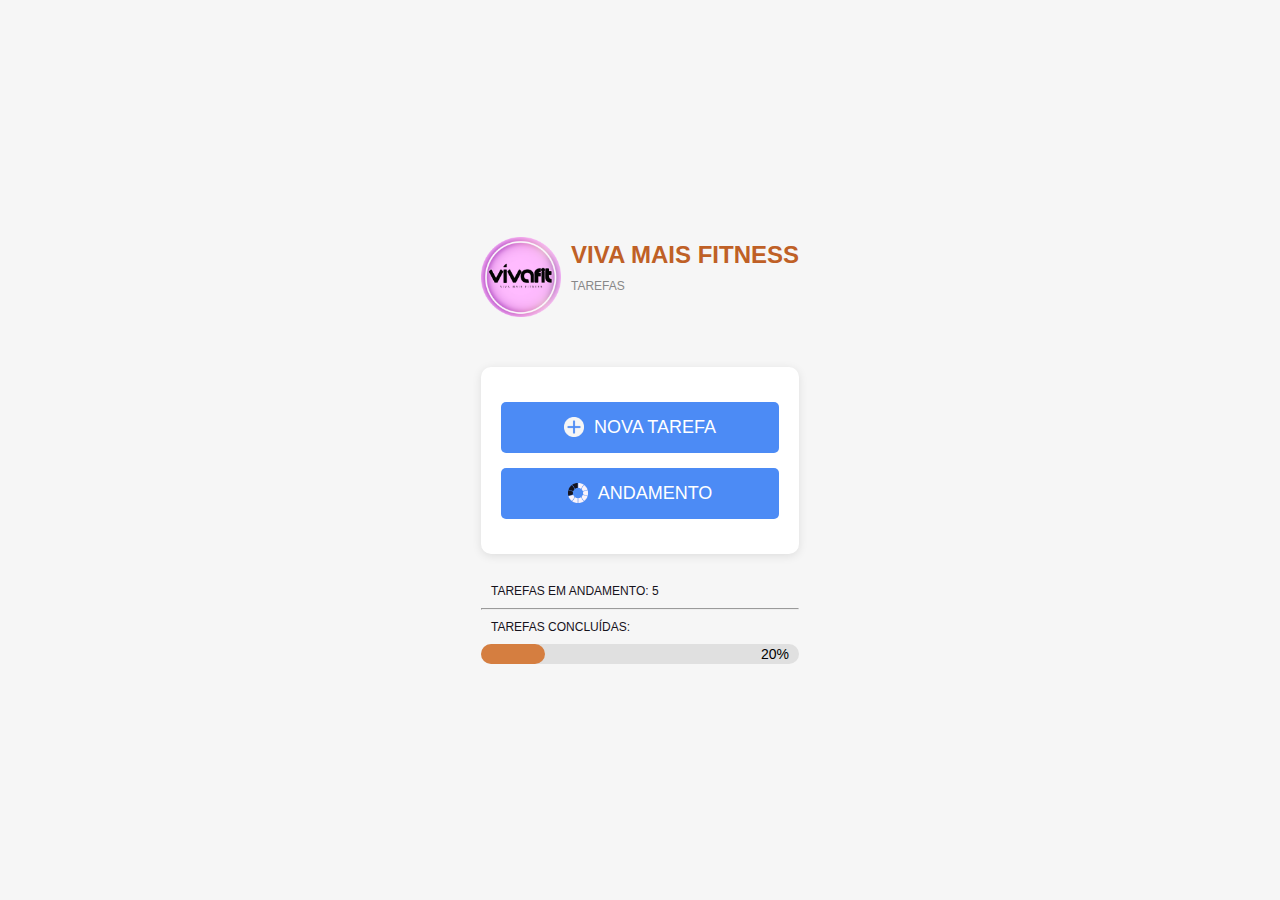
==== index.html @ 5495fe43 "First commit" ====
<!DOCTYPE html>
<html lang="pt-BR">
<head>
    <meta charset="UTF-8">
    <meta name="viewport" content="width=device-width, initial-scale=1.0">
    <title>Controle de Tarefas</title>
    <link rel="stylesheet" href="style.css">
</head>
<body>
    <div class="container">
         <!-- Menu Tela -->
         <div class="screen" id="menu">
            <div class="container">
                <div class="logo">
                    <img src="assets/logo.png" alt="Logo Viva Mais Fitness">
                    <div>
                        <h1 class="logo-text">VIVA MAIS FITNESS</h1>
                        <p>TAREFAS</p>
                    </div>
                </div>
                <div class="buttons">
                    <button onclick="page_name()" class="btn">
                        <img src="assets/plus.png" alt="Icone Novo">
                        NOVA TAREFA
                    </button>
                    <button class="btn">
                        <img src="assets/icon.png" alt="Icone andamento">
                        ANDAMENTO
                    </button>
                </div>
                <div class="status">
                    <p class="status-p">TAREFAS EM ANDAMENTO: 5</p>
                    <hr>
                    <p class="status-p">TAREFAS CONCLUÍDAS:</p>
                    <div class="progress-bar">
                        <div class="progress"></div>
                        <span class="progress-text">20%</span>
                    </div>
                </div>
            </div>
        </div>
        <!-- Primeira Tela: Seleção do Nome -->
        <!--<div class="screen" id="screen1">
            <h2>Selecione seu nome:</h2>
            <select id="nomeFuncionario">
                <option value="" disabled selected>Escolha seu nome</option>
                <option value="João">João</option>
                <option value="Maria">Maria</option>
                <option value="Carlos">Carlos</option> -->
                <!-- Adicione mais funcionários aqui -->
            <!--</select>
            <button onclick="nextScreen(2)">Avançar</button>
        </div> -->

        <!-- Segunda Tela: Escolha da Função -->
        <!--<div class="screen" id="screen2" style="display:none;">
            <h2>Selecione a função:</h2>
            <button class="funcao-btn" onclick="setFuncao('Cortar')">Cortar</button>
            <button class="funcao-btn" onclick="setFuncao('Costurar')">Costurar</button>
        </div> -->

        <!-- Terceira Tela: Inserção de Quantidades -->
        <!--<div class="screen" id="screen3" style="display:none;">
            <h2>Insira as quantidades por tamanho:</h2>
            <label>Modelo:</label>
            <input type="text" id="modelo" placeholder="Nome do modelo">
            <div class="quantidades">
                <label>P:</label>
                <input type="number" id="quantidadeP" min="0" placeholder="0">
            </div>
            <div class="quantidades">
                <label>M:</label>
                <input type="number" id="quantidadeM" min="0" placeholder="0">
            </div>
            <div class="quantidades">
                <label>G:</label>
                <input type="number" id="quantidadeG" min="0" placeholder="0">
            </div>
            <div class="quantidades">
                <label>GG:</label>
                <input type="number" id="quantidadeGG" min="0" placeholder="0">
            </div>
            <button onclick="iniciarTarefa()">Iniciar Tarefa</button>
        </div> -->

        <!-- Quarta Tela: Tarefas em Andamento -->
        <!--<div class="screen" id="screen4" style="display:none;">
            <h2>Tarefa em andamento:</h2>
            <p>Nome: <span id="funcionarioDisplay"></span></p>
            <p>Função: <span id="funcaoDisplay"></span></p>
            <p>Modelo: <span id="modeloDisplay"></span></p>
            <p>Quantidades - P: <span id="quantidadePDisplay"></span>, M: <span id="quantidadeMDisplay"></span>, G: <span id="quantidadeGDisplay"></span>, GG: <span id="quantidadeGGDisplay"></span></p>
            <button onclick="finalizarTarefa()">Finalizar Tarefa</button>
            <button onclick="novaTarefa()">Iniciar Nova Tarefa</button>
        </div> -->
    </div>

    <script src="script.js"></script>
</body>
</html>
---- style.css ----
* {
    margin: 0;
    padding: 0;
    box-sizing: border-box;
}

body {
    font-family: Arial, sans-serif;
    background-color: #f6f6f6;
    display: flex;
    justify-content: center;
    align-items: center;
    height: 100vh;
}

.container {
    max-width: 800px;
    width: 100%;
    padding: 10px;
    text-align: center;
    display: flex;
    flex-direction: column;
    justify-content: center;
    align-items: center;
}

.logo {
    display: flex;
    justify-content: center;
    align-items: center;
}

.logo div {
    display: block;
    justify-content: start;
    align-items: flex-start;
    text-align: start;
}

.logo img {
    width: 80px;
    height: 80px;
}

.logo-text {
    font-size: 24px;
    color: #bf6026;
    font-weight: bold;
    margin-left: 10px;
}

p {
    color: #bf6026;
    margin-top: 10px;
    margin-bottom: 20px;
    font-size: 12px;
    align-items: flex-start;
    color: #888888;
    margin-left: 10px;
}

button {
   cursor: pointer; 
   border: none;
}

.buttons {
    width: 100%;
    margin-top: 50px;
    justify-content: center;
    align-items: center;
    padding: 50px;
    background-color: #FFFFFF;
    border-radius: 10px;
    box-shadow: 0 2px 10px rgba(0, 0, 0, 0.1);
    padding: 20px;
    cursor: pointer; 
    border: none;
}

.btn {
    display: block;
    width: 100%;
    background-color: #4c8bf5;
    color: white;
    padding: 15px;
    border-radius: 5px;
    font-size: 18px;
    margin: 15px 0;
    text-decoration: none;
    text-align: center;
    display: flex;
    align-items: center;
    justify-content: center;
}

.btn img {
    width: 20px;
    height: 20px;
    margin-right: 10px;
}

.status {
    width: 100%;
    margin-top: 20px;
    text-align: left;
}

.status-p {
    font-size: 12px;
    margin-bottom: 10px;
    color: #16131c;
}

hr {
    background-color: #888888;
}

.progress-bar {
    width: 100%;
    background-color: #e0e0e0;
    border-radius: 15px;
    height: 20px;
    position: relative;
}

.progress {
    width: 20%;
    background-color: #d57e40;
    height: 100%;
    border-radius: 15px;
}

.progress-text {
    position: absolute;
    right: 10px;
    top: 0;
    font-size: 14px;
    line-height: 20px;
}
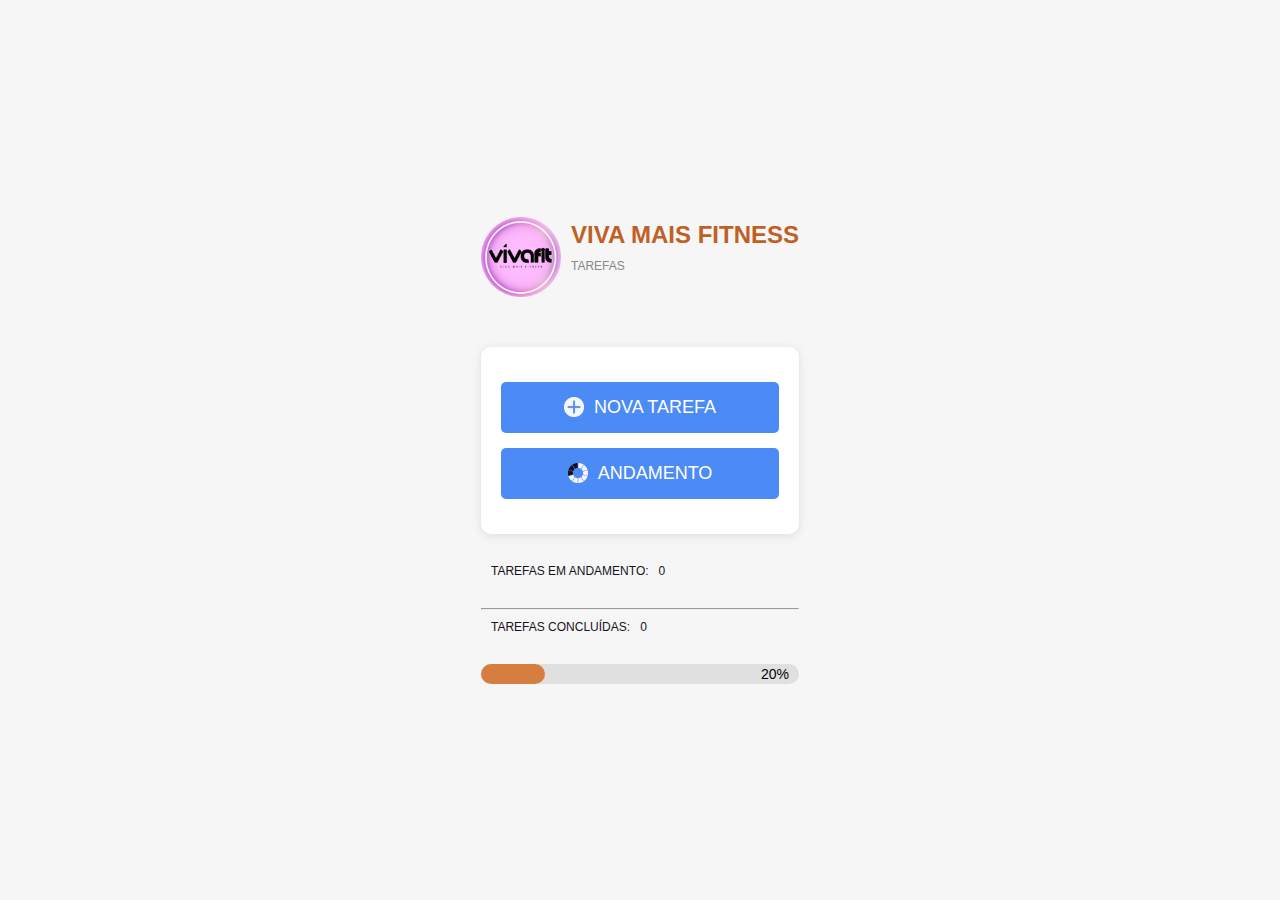
==== commit dc1688c3: "updates" ====
--- a/index.html
+++ b/index.html
@@ -23,15 +23,19 @@
                         <img src="assets/plus.png" alt="Icone Novo">
                         NOVA TAREFA
                     </button>
-                    <button class="btn">
+                    <button onclick="page_andamento()" class="btn">
                         <img src="assets/icon.png" alt="Icone andamento">
                         ANDAMENTO
                     </button>
                 </div>
                 <div class="status">
-                    <p class="status-p">TAREFAS EM ANDAMENTO: 5</p>
+                    <div class="status-p">
+                        <p>TAREFAS EM ANDAMENTO: </p><p id="quantidadeTarefas"></p>
+                    </div>
                     <hr>
-                    <p class="status-p">TAREFAS CONCLUÍDAS:</p>
+                    <div class="status-p">
+                        <p>TAREFAS CONCLUÍDAS: </p><p id="quantidadeConcluidas">0</p>
+                    </div>
                     <div class="progress-bar">
                         <div class="progress"></div>
                         <span class="progress-text">20%</span>
@@ -39,26 +43,6 @@
                 </div>
             </div>
         </div>
-        <!-- Primeira Tela: Seleção do Nome -->
-        <!--<div class="screen" id="screen1">
-            <h2>Selecione seu nome:</h2>
-            <select id="nomeFuncionario">
-                <option value="" disabled selected>Escolha seu nome</option>
-                <option value="João">João</option>
-                <option value="Maria">Maria</option>
-                <option value="Carlos">Carlos</option> -->
-                <!-- Adicione mais funcionários aqui -->
-            <!--</select>
-            <button onclick="nextScreen(2)">Avançar</button>
-        </div> -->
-
-        <!-- Segunda Tela: Escolha da Função -->
-        <!--<div class="screen" id="screen2" style="display:none;">
-            <h2>Selecione a função:</h2>
-            <button class="funcao-btn" onclick="setFuncao('Cortar')">Cortar</button>
-            <button class="funcao-btn" onclick="setFuncao('Costurar')">Costurar</button>
-        </div> -->
-
         <!-- Terceira Tela: Inserção de Quantidades -->
         <!--<div class="screen" id="screen3" style="display:none;">
             <h2>Insira as quantidades por tamanho:</h2>
@@ -83,18 +67,7 @@
             <button onclick="iniciarTarefa()">Iniciar Tarefa</button>
         </div> -->
 
-        <!-- Quarta Tela: Tarefas em Andamento -->
-        <!--<div class="screen" id="screen4" style="display:none;">
-            <h2>Tarefa em andamento:</h2>
-            <p>Nome: <span id="funcionarioDisplay"></span></p>
-            <p>Função: <span id="funcaoDisplay"></span></p>
-            <p>Modelo: <span id="modeloDisplay"></span></p>
-            <p>Quantidades - P: <span id="quantidadePDisplay"></span>, M: <span id="quantidadeMDisplay"></span>, G: <span id="quantidadeGDisplay"></span>, GG: <span id="quantidadeGGDisplay"></span></p>
-            <button onclick="finalizarTarefa()">Finalizar Tarefa</button>
-            <button onclick="novaTarefa()">Iniciar Nova Tarefa</button>
-        </div> -->
     </div>
-
     <script src="script.js"></script>
 </body>
 </html>
--- a/style.css
+++ b/style.css
@@ -107,8 +107,14 @@
 }
 
 .status-p {
+    display: flex;
+    flex-direction: row;
     font-size: 12px;
     margin-bottom: 10px;
+    color: #16131c;
+}
+
+.status-p p {
     color: #16131c;
 }
 
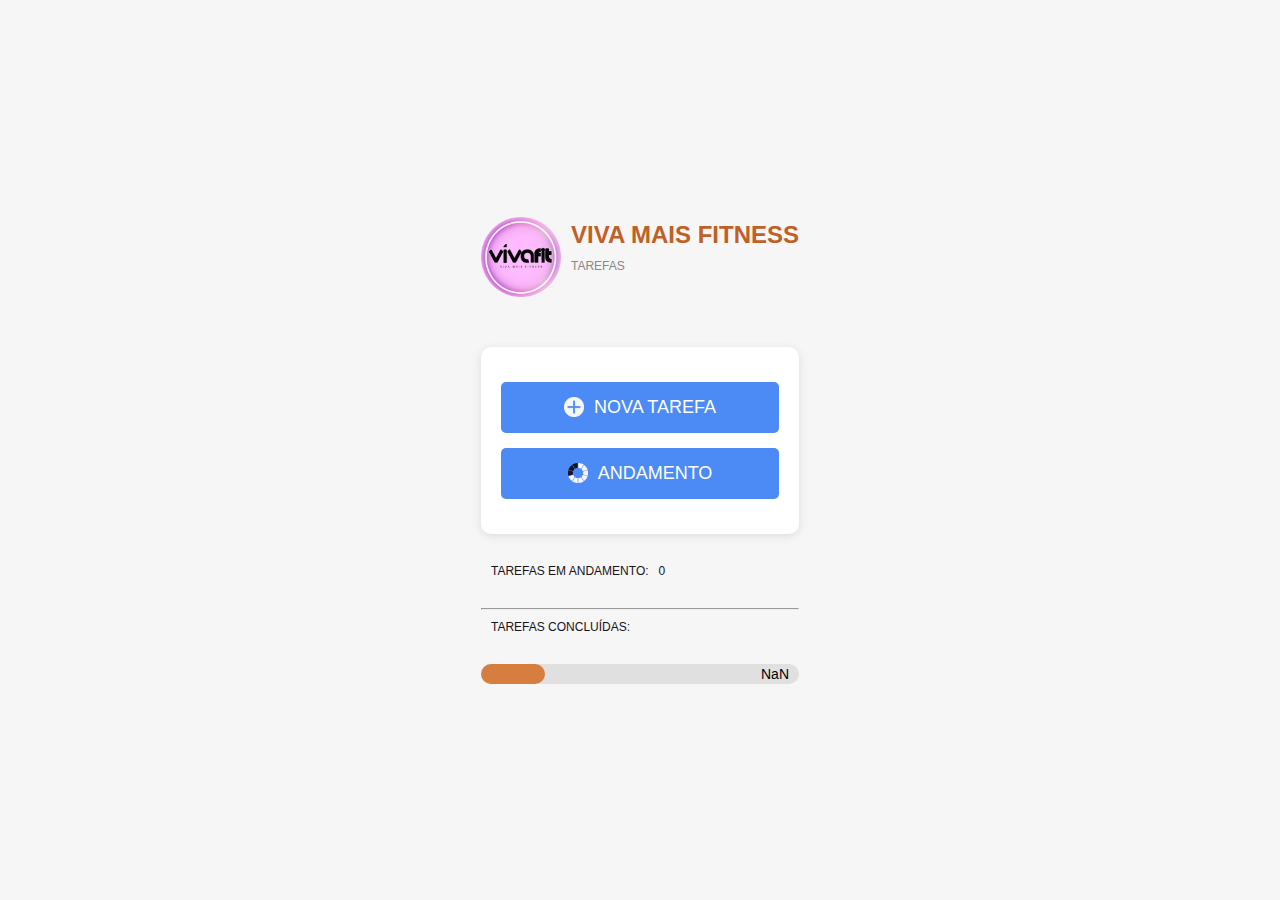
==== commit afedd1ba: "updates" ====
--- a/index.html
+++ b/index.html
@@ -37,36 +37,12 @@
                         <p>TAREFAS CONCLUÍDAS: </p><p id="quantidadeConcluidas">0</p>
                     </div>
                     <div class="progress-bar">
-                        <div class="progress"></div>
-                        <span class="progress-text">20%</span>
+                        <div class="progress" id="barraProgresso"></div>
+                        <span class="progress-text" id="progressoTarefas"></span>
                     </div>
                 </div>
             </div>
         </div>
-        <!-- Terceira Tela: Inserção de Quantidades -->
-        <!--<div class="screen" id="screen3" style="display:none;">
-            <h2>Insira as quantidades por tamanho:</h2>
-            <label>Modelo:</label>
-            <input type="text" id="modelo" placeholder="Nome do modelo">
-            <div class="quantidades">
-                <label>P:</label>
-                <input type="number" id="quantidadeP" min="0" placeholder="0">
-            </div>
-            <div class="quantidades">
-                <label>M:</label>
-                <input type="number" id="quantidadeM" min="0" placeholder="0">
-            </div>
-            <div class="quantidades">
-                <label>G:</label>
-                <input type="number" id="quantidadeG" min="0" placeholder="0">
-            </div>
-            <div class="quantidades">
-                <label>GG:</label>
-                <input type="number" id="quantidadeGG" min="0" placeholder="0">
-            </div>
-            <button onclick="iniciarTarefa()">Iniciar Tarefa</button>
-        </div> -->
-
     </div>
     <script src="script.js"></script>
 </body>
